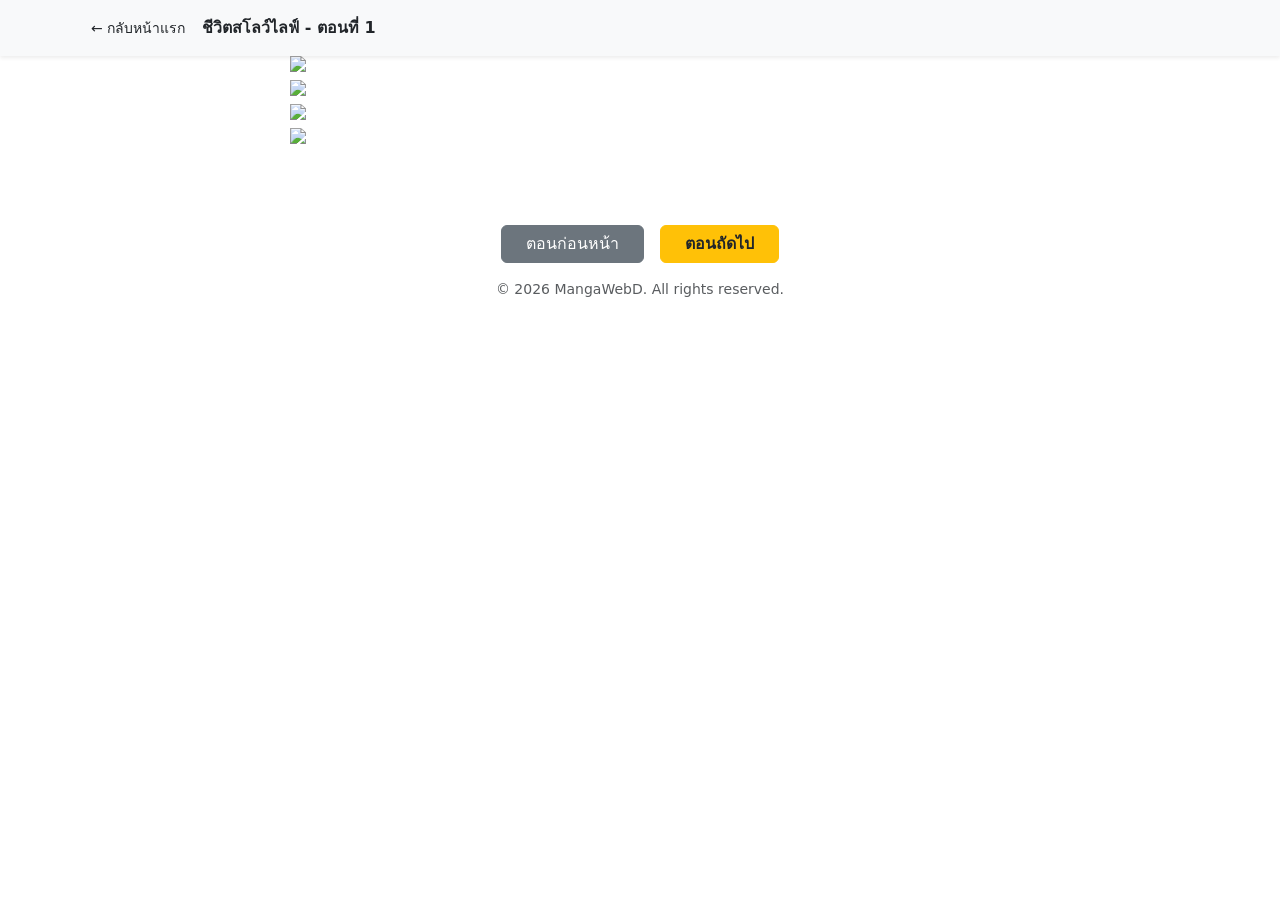
==== page.html @ 9a6f9053 "wedtoon" ====
<!DOCTYPE html>
<html lang="th">

<head>
    <meta charset="UTF-8">
    <meta name="viewport" content="width=device-width, initial-scale=1.0">
    <title>อ่านการ์ตูน - ชีวิตสโลว์ไลฟ์ ตอนที่ 1</title>
    <link href="https://cdn.jsdelivr.net/npm/bootstrap@5.3.3/dist/css/bootstrap.min.css" rel="stylesheet">
    <style>
        body {
            background-color: #ffffff;
            /* เปลี่ยนพื้นหลังเป็นสีดำเพื่อให้ภาพการ์ตูนดูเด่นชัดและสบายตาเวลาอ่าน */
            color: #fff;
        }

        .navbar-webtoon {
            background-color: #fff;
            border-bottom: 1px solid #e2e2e2;
            padding-top: 15px;
            padding-bottom: 15px;
        }

        /* กล่องควบคุมความกว้างของเนื้อหาการ์ตูน */
        .webtoon-viewer {
            max-width: 700px;
            /* บังคับไม่ให้รูปการ์ตูนกว้างเกิน 700px ในจอคอม เพื่อไม่ให้ภาพแตกและกว้างเกินสายตา */
            margin: 0 auto;
            /* จัดให้อยู่กึ่งกลางหน้าจอ */
            background-color: #ffffff;
        }

        /* กำจัดช่องว่างระหว่างรูปภาพการ์ตูน */
        .webtoon-img {
            width: 100%;
            /* ยืดรูปให้เต็มความกว้างกล่อง 100% อัตโนมัติ */
            display: block;
            /* เปลี่ยนเป็น block เพื่อกำจัดช่องว่างสีดำเล็กๆ ระหว่างรอยต่อของรูป */
            height: auto;
            /* ปรับความสูงตามสัดส่วนจริงของรูป */
        }

        /* ปรับแต่งแถบควบคุมตอน (ล่างสุด) */
        .ep-navigation {
            background-color: #ffffff;
            border-top: 1px solid #ffffff;
        }
    </style>
</head>

<body>

    <nav class="navbar navbar-dark bg-light sticky-top shadow-sm">
        <div class="container">
            <a class="btn btn-outline-light btn-sm text-dark" href="index.html">← กลับหน้าแรก</a>
            <span class="navbar-text fw-bold text-truncate ms-2 me-auto text-warning text-dark">
                ชีวิตสโลว์ไลฟ์ - ตอนที่ 1
            </span>
        </div>
    </nav>

    <main class="container-fluid p-0">
        <div class="webtoon-viewer">

            <img src="https://images.unsplash.com/photo-1578632767115-351597cf2477?w=700" class="webtoon-img"
                alt="หน้า 1">
            <img src="https://images.unsplash.com/photo-1607604276583-eef5d076aa5f?w=700" class="webtoon-img"
                alt="หน้า 2">
            <img src="https://images.unsplash.com/photo-1560942485-b2a11cc13456?w=700" class="webtoon-img" alt="หน้า 3">
            <img src="https://images.unsplash.com/photo-1580477667995-2b94f01c9516?w=700" class="webtoon-img"
                alt="หน้า 4">

        </div>
    </main>

    <div class="ep-navigation py-4 text-center mt-5">
        <div class="container">
            <div class="d-flex justify-content-center gap-3">
                <a href="#" class="btn btn-secondary px-4">ตอนก่อนหน้า</a>
                <a href="#" class="btn btn-warning fw-bold px-4 text-dark">ตอนถัดไป</a>
            </div>
            <p class="text-muted small mt-3">© 2026 MangaWebD. All rights reserved.</p>
        </div>
    </div>

    <script src="https://cdn.jsdelivr.net/npm/bootstrap@5.3.3/dist/js/bootstrap.bundle.min.js"></script>
</body>

</html>
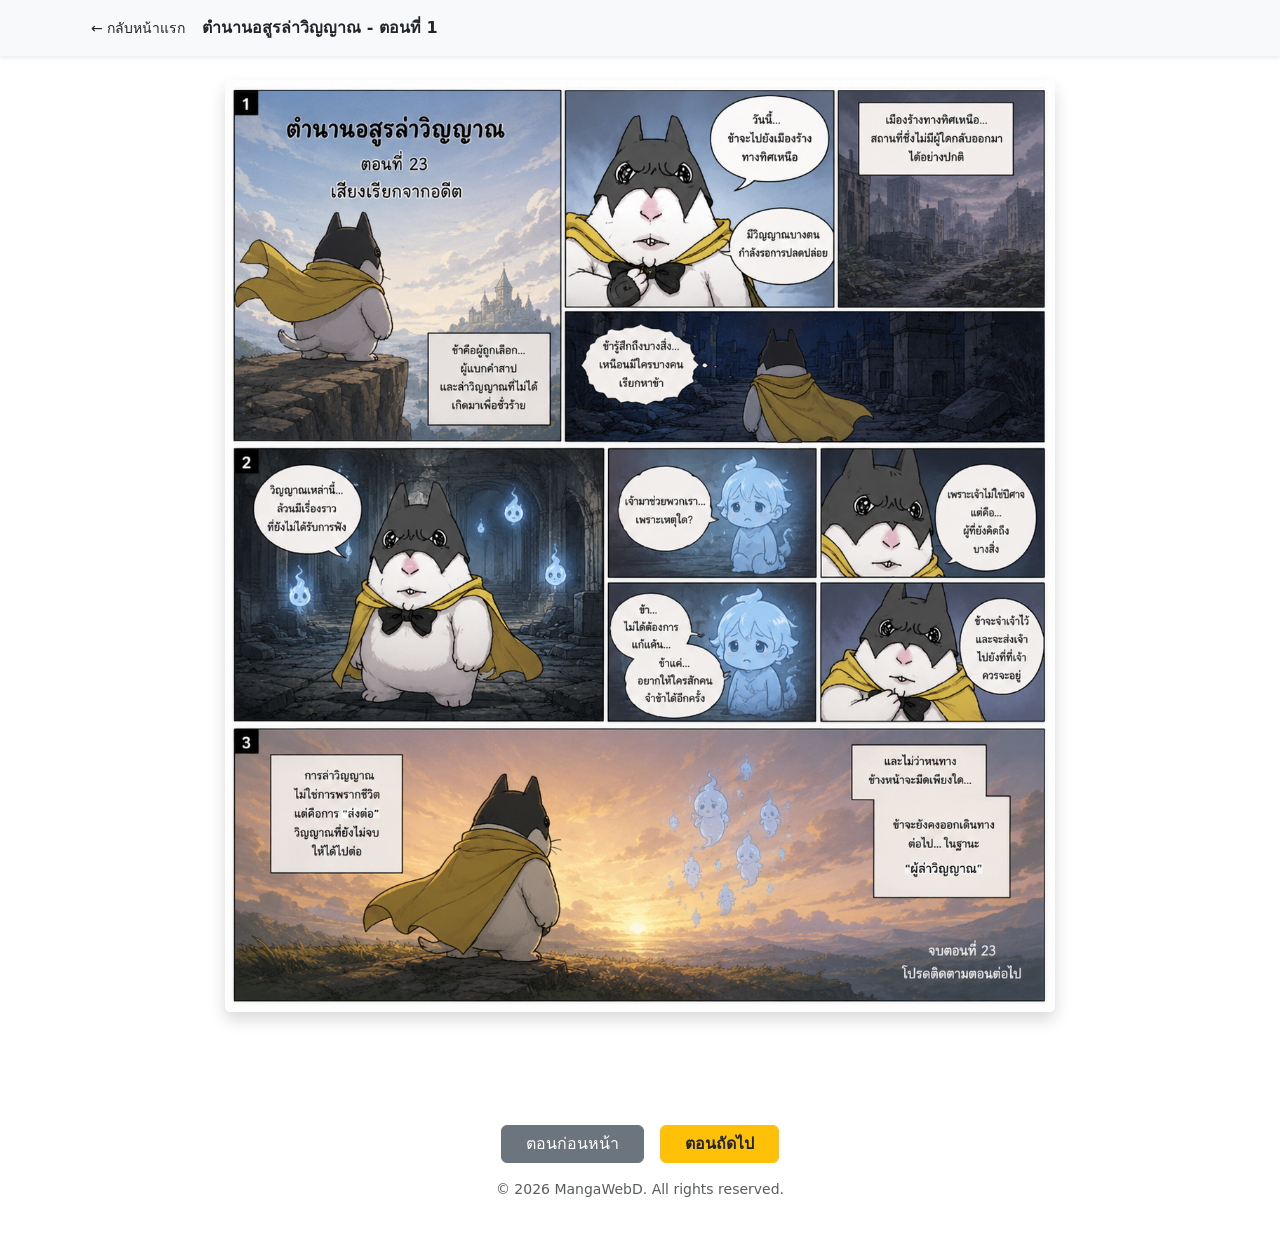
==== commit b1ec8c16: "wedtoon" ====
--- a/page.html
+++ b/page.html
@@ -4,7 +4,7 @@
 <head>
     <meta charset="UTF-8">
     <meta name="viewport" content="width=device-width, initial-scale=1.0">
-    <title>อ่านการ์ตูน - ชีวิตสโลว์ไลฟ์ ตอนที่ 1</title>
+    <title>อ่านการ์ตูน - ตำนานอสูรล่าวิญญาณ ตอนที่ 1</title>
     <link href="https://cdn.jsdelivr.net/npm/bootstrap@5.3.3/dist/css/bootstrap.min.css" rel="stylesheet">
     <style>
         body {
@@ -51,23 +51,21 @@
 
     <nav class="navbar navbar-dark bg-light sticky-top shadow-sm">
         <div class="container">
-            <a class="btn btn-outline-light btn-sm text-dark" href="index.html">← กลับหน้าแรก</a>
+            <a class="btn btn-outline-light btn-sm text-dark" href="http://127.0.0.1:5500/index.html">←
+                กลับหน้าแรก</a>
             <span class="navbar-text fw-bold text-truncate ms-2 me-auto text-warning text-dark">
-                ชีวิตสโลว์ไลฟ์ - ตอนที่ 1
+                ตำนานอสูรล่าวิญญาณ - ตอนที่ 1
             </span>
         </div>
     </nav>
 
-    <main class="container-fluid p-0">
-        <div class="webtoon-viewer">
+    <main class="container-fluid py-4 bg-Light">
+        <div class="row justify-content-center">
 
-            <img src="https://images.unsplash.com/photo-1578632767115-351597cf2477?w=700" class="webtoon-img"
-                alt="หน้า 1">
-            <img src="https://images.unsplash.com/photo-1607604276583-eef5d076aa5f?w=700" class="webtoon-img"
-                alt="หน้า 2">
-            <img src="https://images.unsplash.com/photo-1560942485-b2a11cc13456?w=700" class="webtoon-img" alt="หน้า 3">
-            <img src="https://images.unsplash.com/photo-1580477667995-2b94f01c9516?w=700" class="webtoon-img"
-                alt="หน้า 4">
+            <div class="col-lg-8 col-md-10 col-12">
+
+                <img src="images/1.png" class="img-fluid w-100 mb-3 rounded shadow" alt="ตอนที่ 23 หน้า 1">
+            </div>
 
         </div>
     </main>
